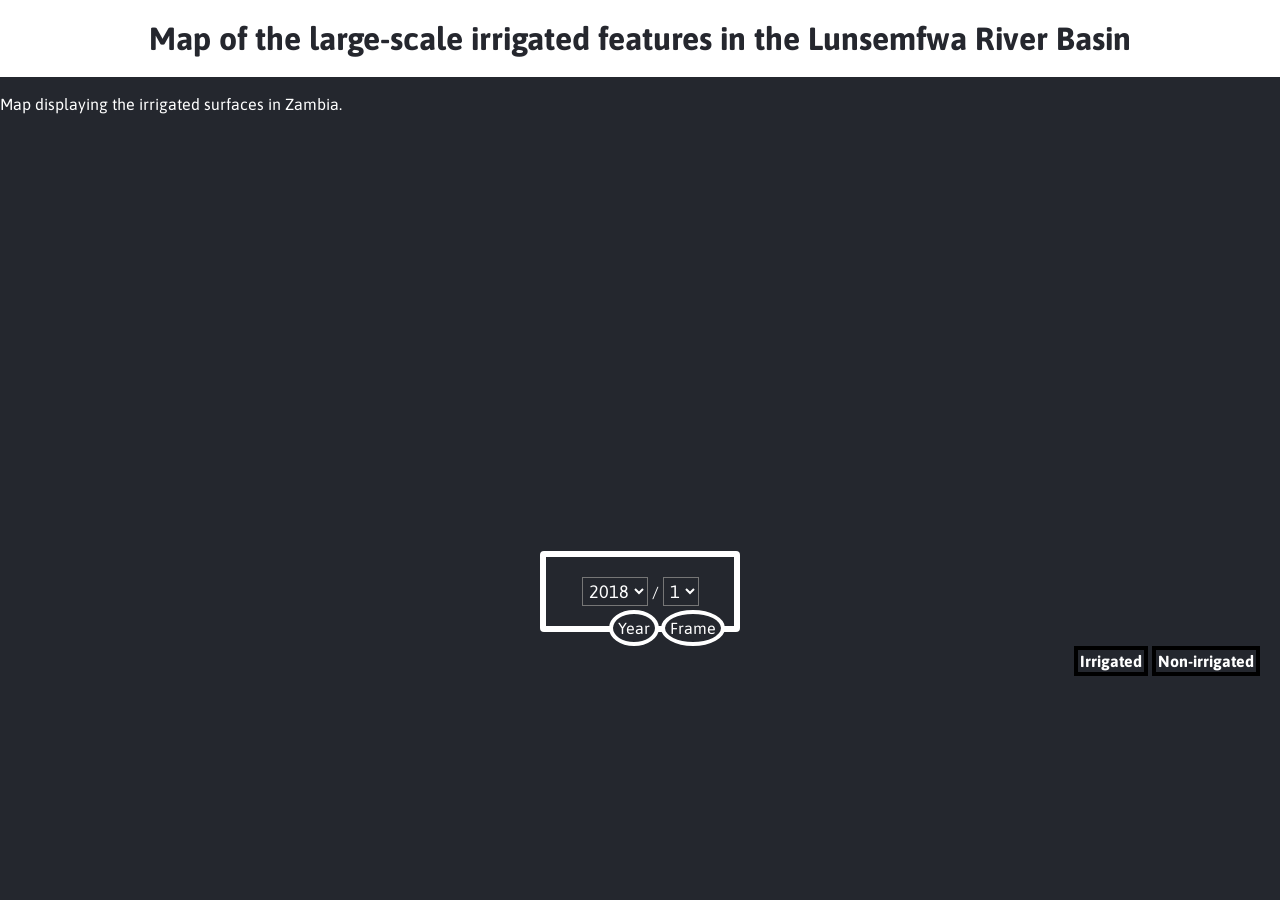
==== public/index.html @ 9be1ecbe "💿💝 Checkpoint ./public/index.html:6620615/1070" ====
<!DOCTYPE html>
<html lang="en" dir="ltr">

<head>
  <meta charset="utf-8">
  <title>Irrigation in Lunsemfwa River Basin, Zambia</title>
  <script src="https://api.mapbox.com/mapbox-gl-js/v1.12.0/mapbox-gl.js">
  import mapboxgl from 'mapbox-gl';
</script>
  <link href="https://api.mapbox.com/mapbox-gl-js/v1.12.0/mapbox-gl.css" rel="stylesheet" />
  <link rel="stylesheet" href="style.css" />
</head>

<body>

  <header>
    <h1>Map of the large-scale irrigated features in the Lunsemfwa River Basin </h1>
  </header>

  <p id="intro">
    <br>
    Map displaying the irrigated surfaces in Zambia.
    <br><br>
  </p>

  <div id="map" class="map"></div>
  
 

  <div class="generic-map-widget">
    <div id="year-label" class="badge">Year</div>
    <div id="timeframe-label" class="badge">Frame</div>
    <select  id="class-year" class="badge-select">
      <option value="2018">2018</option>
      <option value="2017">2017</option>
      <option value="2016">2016</option>
      <option value="2015">2015</option>
      <option value="2014">2014</option>
      <option value="2013">2013</option>
      <option value="2008">2008</option>
      <option value="2004">2004</option>
      <option value="2002">2002</option>
      <option value="1998">1998</option>
      <option value="1993">1993</option>

    </select> 
    / 
    <select id="timeframe" class="badge-select" >
      <option value="1">1</option>
      <option value="2">2</option>
    </select>
  </div>

  <div class="legend">
    <span id="irrigated" class="legend-element">Irrigated</span> <span id="non-irrigated"
      class="legend-element">Non-irrigated</span>
  </div>

  <div class="info-panel">
    <div class="Province">
    </div>
  </div>
  <script src="app.js" charset="utf-8"></script>
</body>

</html>
---- public/style.css ----
@import url('https://fonts.googleapis.com/css2?family=Asap:wght@400;500;700&display=swap');

.map {
        height: 400px;
        width: 100%;
      }

* {
  margin: 0;
  padding: 0;
  box-sizing: border-box;
  font-family: Asap, sans-serif;
}

body {
  background-color: #24272E;
}

header {
  background: white;
  padding: 20px;
}

header>h1 {
  color: #25272E;
  text-align: center;
  font-family: Asap, sans-serif;
}

.generic-map-widget {
  border: 6px solid white;
  margin: 20px auto;
  width: 200px;
  color: white;
  font-size: 24;
  text-align: center;
  border-radius: 4px;
  padding: 20px;
  position: relative;
}

.badge {
  padding: 2px 2px;
  background: #24272E;
  transition: all 0.3s ease;
}

.badge-select {
  padding: 2px 2px;
  background: #24272E;
  color: white; 
  font-size: 18px;
  transition: all 0.3s ease;
}


.badge-select:hover {
  cursor: pointer;
  background:white;
  color:#24272E;
}

#intro {
  font-size: 16px;
  color: white;
}

#year-label {
  border: 4px solid white;
  border-radius: 50%;
  padding: 5px;
  position: absolute;
  bottom: -20px;
  right: 40%
}

#timeframe-label {
  border: 4px solid white;
  border-radius: 50%;
  padding: 5px;
  position: absolute;
  bottom: -20px;
  right: 5%
}

.legend{
  margin: 20px 20px auto;
  text-align: right;
  right: 40%;
  font-family: Asap, sans-serif;
  font-weight: bold;
}


.legend-element {
  background:  #24272E;
  color:white;
  border: 4px solid black;
  padding: 2px;
  transition: all 0.3s ease;

  /* position: absolute; */
}

.legend-element:hover{
  cursor: pointer;
  background:white;
  color:#24272E;
}
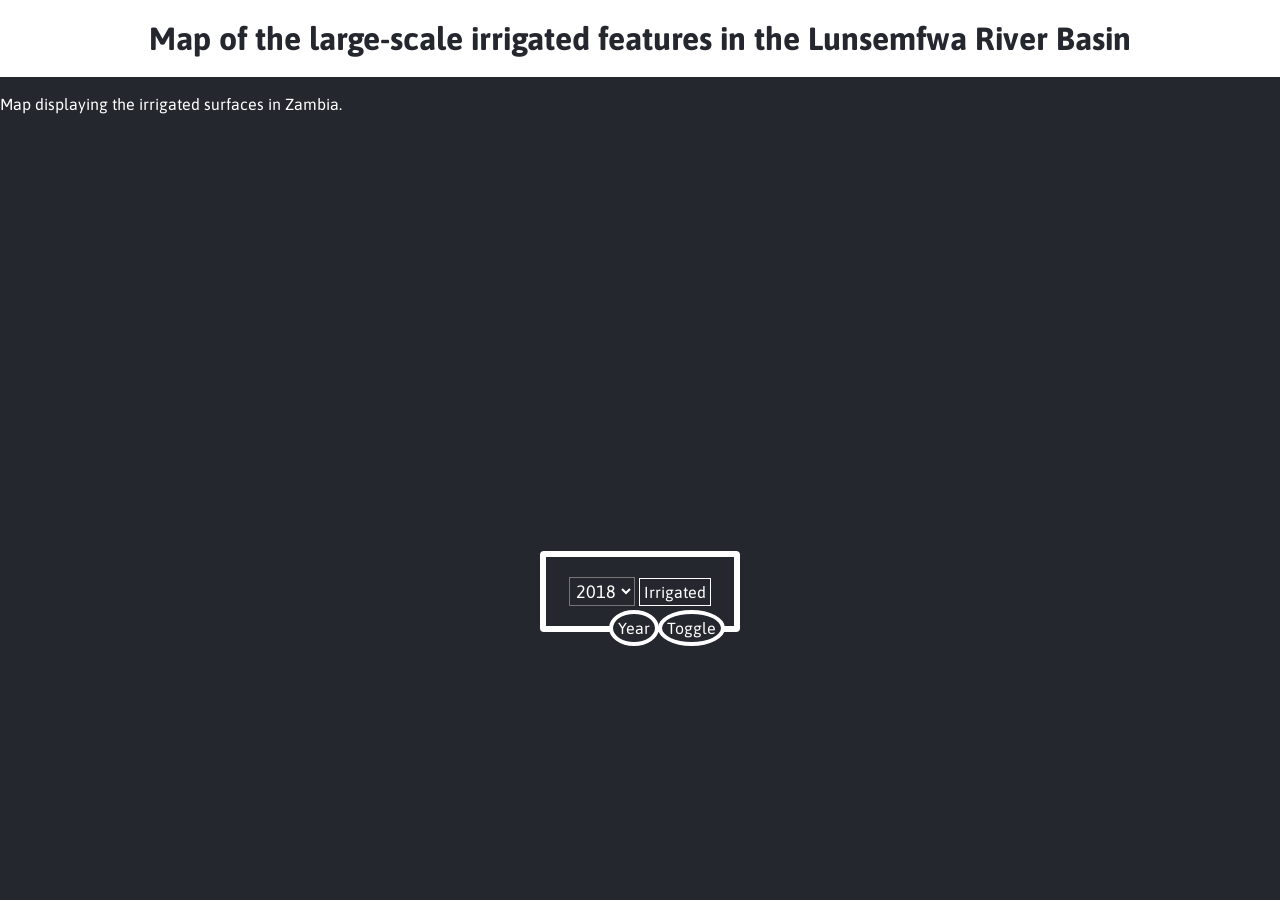
==== commit 373863dc: "🐴🐀 Checkpoint ./public/index.html:6620615/588 ./public/style.css:6620615/27" ====
--- a/public/index.html
+++ b/public/index.html
@@ -28,8 +28,11 @@
  
 
   <div class="generic-map-widget">
+    
     <div id="year-label" class="badge">Year</div>
-    <div id="timeframe-label" class="badge">Frame</div>
+    
+    <div id="toggle-label" class="badge">Toggle</div>
+
     <select  id="class-year" class="badge-select">
       <option value="2018">2018</option>
       <option value="2017">2017</option>
@@ -44,17 +47,15 @@
       <option value="1993">1993</option>
 
     </select> 
-    / 
-    <select id="timeframe" class="badge-select" >
-      <option value="1">1</option>
-      <option value="2">2</option>
-    </select>
+    
+<!--     <div class="legend"> -->
+    <span id="irrigated" class="legend-element">Irrigated</span> 
+    
+<!--   </div> -->
+    
   </div>
 
-  <div class="legend">
-    <span id="irrigated" class="legend-element">Irrigated</span> <span id="non-irrigated"
-      class="legend-element">Non-irrigated</span>
-  </div>
+  
 
   <div class="info-panel">
     <div class="Province">
--- a/public/style.css
+++ b/public/style.css
@@ -74,7 +74,7 @@
   right: 40%
 }
 
-#timeframe-label {
+#toggle-label {
   border: 4px solid white;
   border-radius: 50%;
   padding: 5px;
@@ -95,8 +95,8 @@
 .legend-element {
   background:  #24272E;
   color:white;
-  border: 4px solid black;
-  padding: 2px;
+  border: 1px solid white;
+  padding: 4px;
   transition: all 0.3s ease;
 
   /* position: absolute; */
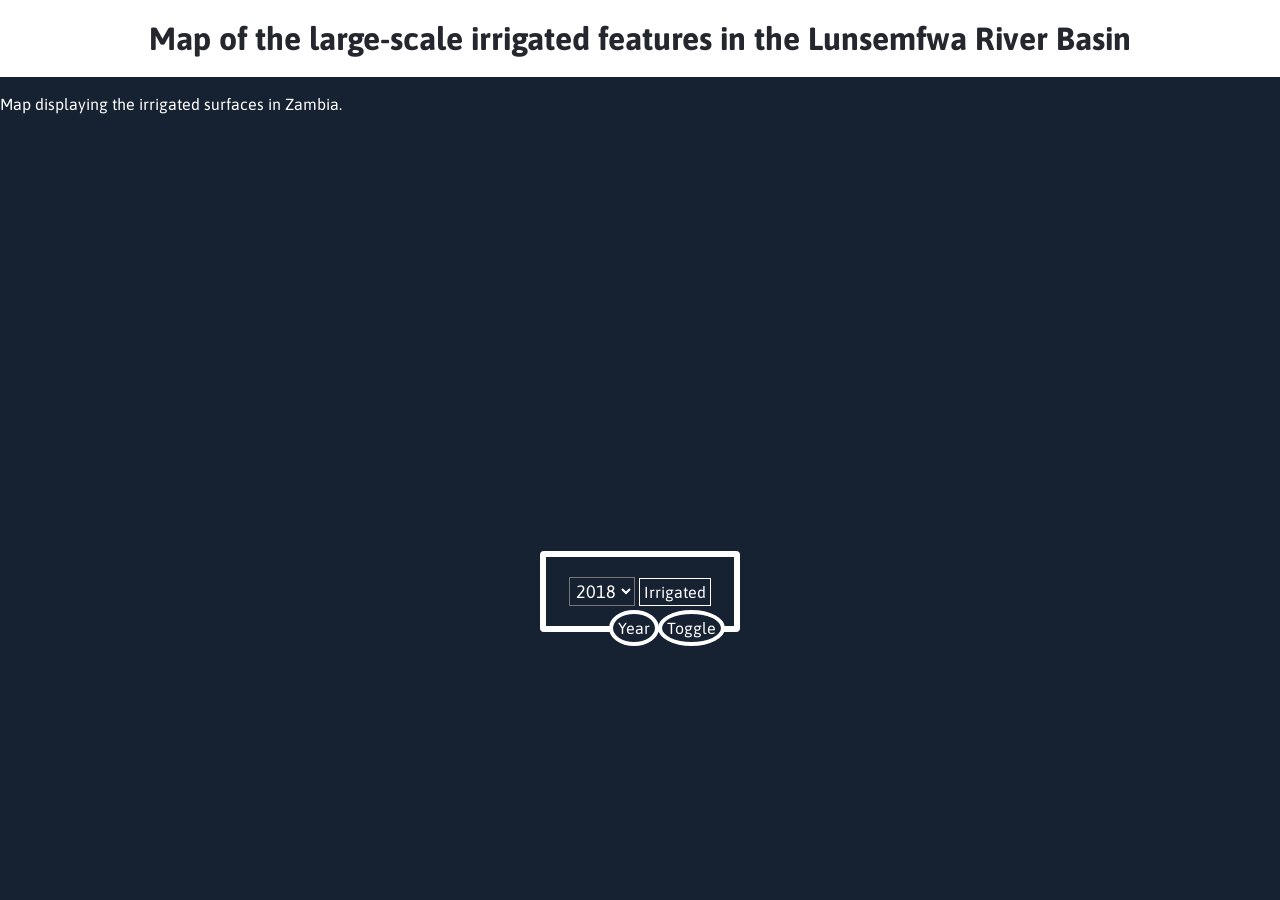
==== commit 8e90aaf9: "🌏🌼 Checkpoint ./public/style.css:6620615/72 ./public/index.html:6620615/2 ./public/app.js:6620615/26" ====
--- a/public/index.html
+++ b/public/index.html
@@ -25,7 +25,6 @@
 
   <div id="map" class="map"></div>
   
- 
 
   <div class="generic-map-widget">
     
--- a/public/style.css
+++ b/public/style.css
@@ -13,7 +13,7 @@
 }
 
 body {
-  background-color: #24272E;
+  background-color: #162131;
 }
 
 header {
@@ -41,13 +41,13 @@
 
 .badge {
   padding: 2px 2px;
-  background: #24272E;
+  background: #162131;
   transition: all 0.3s ease;
 }
 
 .badge-select {
   padding: 2px 2px;
-  background: #24272E;
+  background: #162131;
   color: white; 
   font-size: 18px;
   transition: all 0.3s ease;
@@ -57,7 +57,7 @@
 .badge-select:hover {
   cursor: pointer;
   background:white;
-  color:#24272E;
+  color:#162131;
 }
 
 #intro {
@@ -93,7 +93,7 @@
 
 
 .legend-element {
-  background:  #24272E;
+  background:  #162131;
   color:white;
   border: 1px solid white;
   padding: 4px;
@@ -105,7 +105,7 @@
 .legend-element:hover{
   cursor: pointer;
   background:white;
-  color:#24272E;
+  color:#162131;
 }
 
 
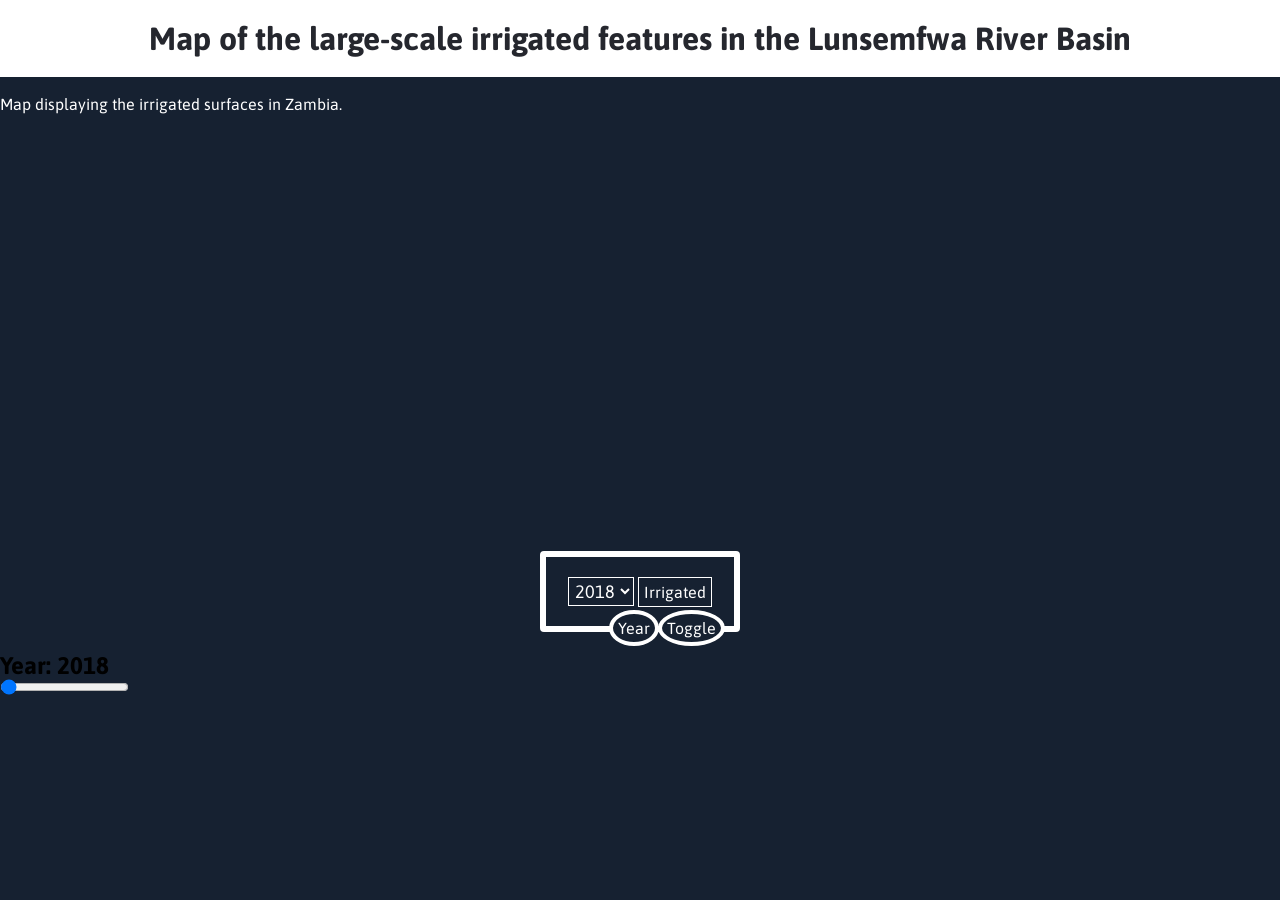
==== commit 7240c883: "🚛🍣 Checkpoint ./public/index.html:6620615/415" ====
--- a/public/index.html
+++ b/public/index.html
@@ -47,13 +47,14 @@
 
     </select> 
     
-<!--     <div class="legend"> -->
     <span id="irrigated" class="legend-element">Irrigated</span> 
-    
-<!--   </div> -->
     
   </div>
 
+  <div class="session" id="sliderbar">
+  <h2>Year: <label id='active-year'>2018</label></h2>
+  <input id="slider" class="row" type="range" min="0" max="2018" step='1' value='12' />
+</div>
   
 
   <div class="info-panel">
--- a/public/style.css
+++ b/public/style.css
@@ -48,6 +48,7 @@
 .badge-select {
   padding: 2px 2px;
   background: #162131;
+  border: 1px solid white;
   color: white; 
   font-size: 18px;
   transition: all 0.3s ease;
@@ -96,7 +97,7 @@
   background:  #162131;
   color:white;
   border: 1px solid white;
-  padding: 4px;
+  padding: 5px;
   transition: all 0.3s ease;
 
   /* position: absolute; */
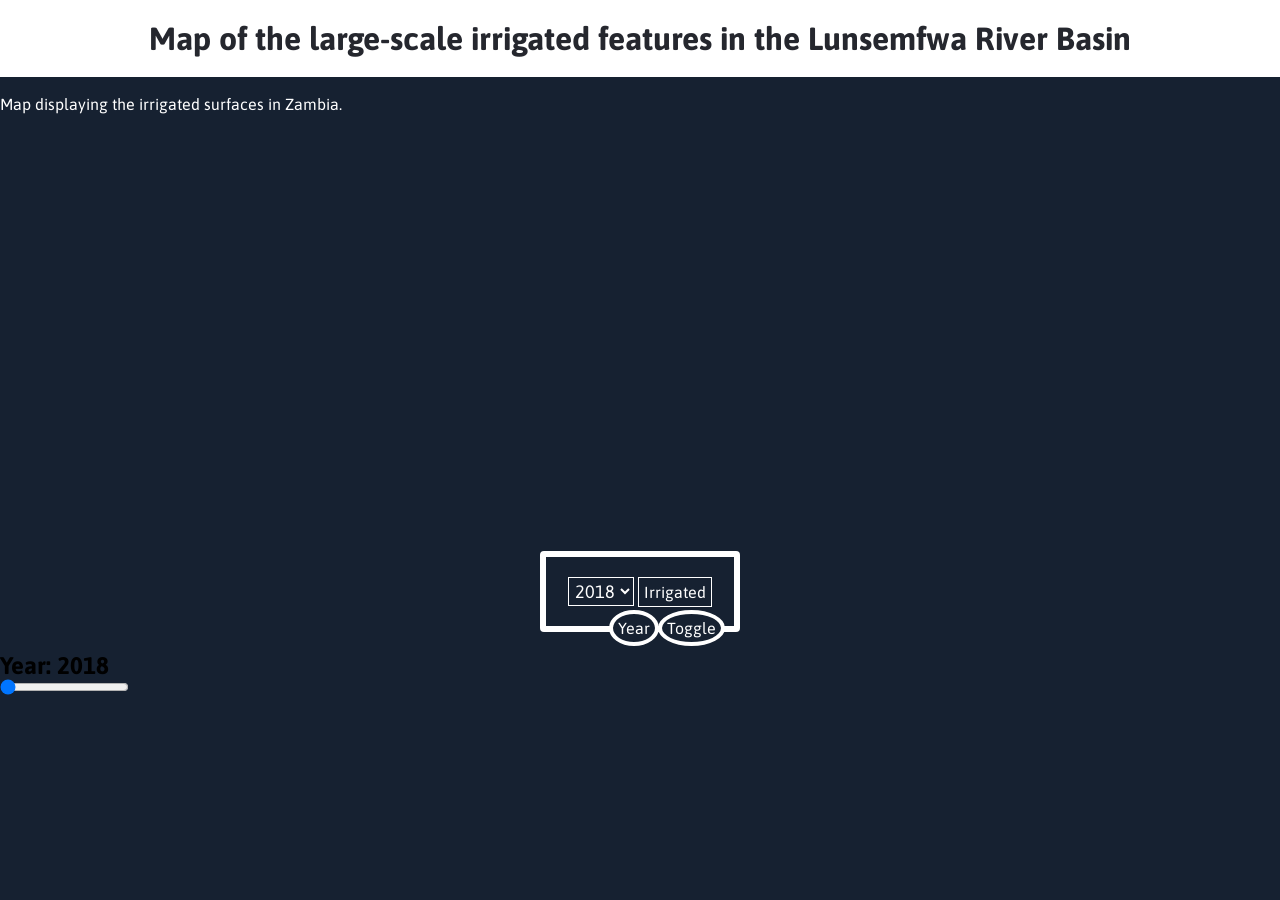
==== commit 8584ebd0: "🐬🔖 Checkpoint ./public/index.html:6620615/46" ====
--- a/public/index.html
+++ b/public/index.html
@@ -52,8 +52,8 @@
   </div>
 
   <div class="session" id="sliderbar">
-  <h2>Year: <label id='active-year'>2018</label></h2>
-  <input id="slider" class="row" type="range" min="0" max="2018" step='1' value='12' />
+  <h2>Year: <label id="active-year">2018</label></h2>
+  <input id="slider" class="row" type="range" min="1993" max="2018" step="1" value="12" />
 </div>
   
 
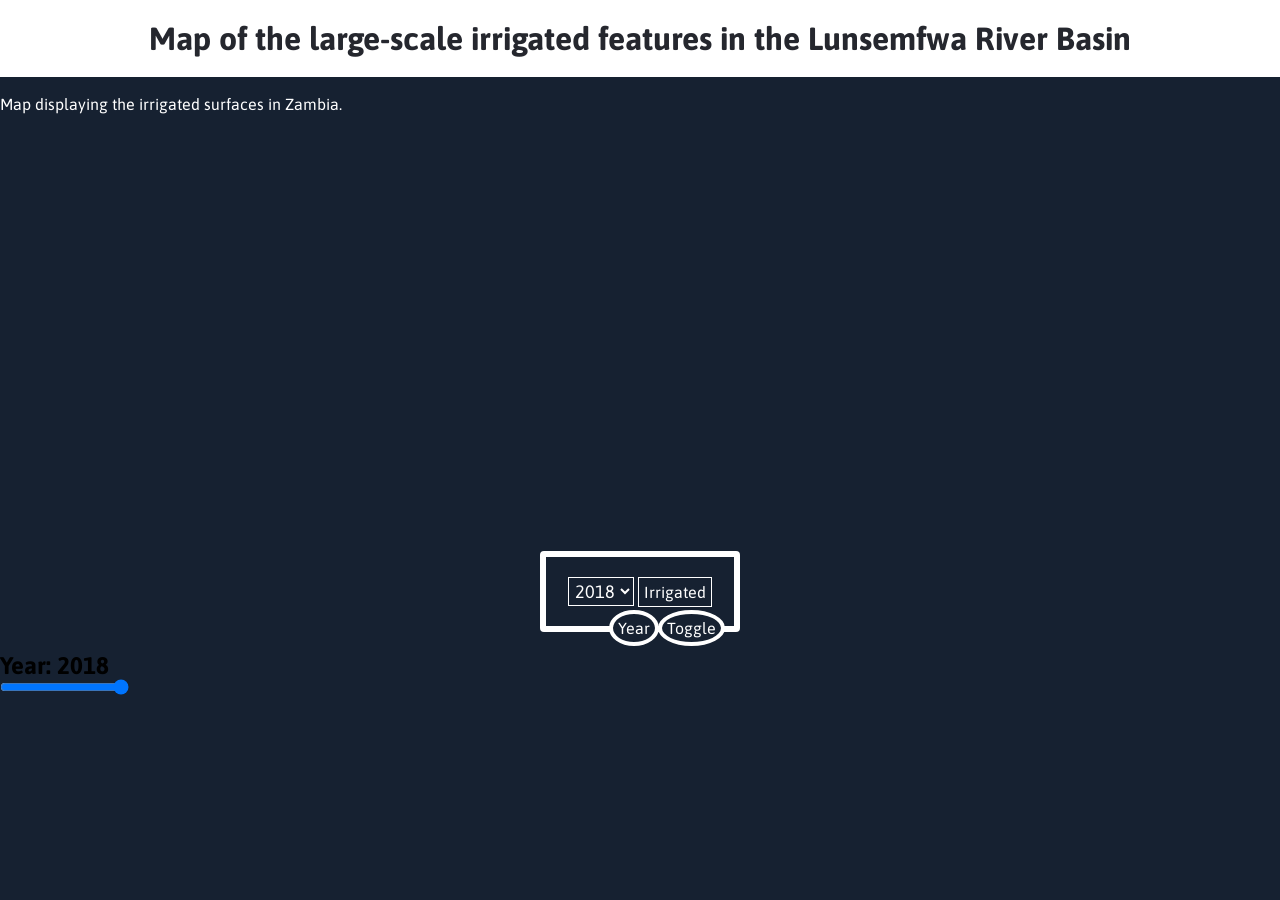
==== commit 1d9681fd: "😎💡 Checkpoint ./public/index.html:6620615/6 ./public/app.js:6620615/826" ====
--- a/public/index.html
+++ b/public/index.html
@@ -53,7 +53,7 @@
 
   <div class="session" id="sliderbar">
   <h2>Year: <label id="active-year">2018</label></h2>
-  <input id="slider" class="row" type="range" min="1993" max="2018" step="1" value="12" />
+  <input id="slider" class="row" type="range" min="1993" max="2018" step="1" value="2018" />
 </div>
   
 
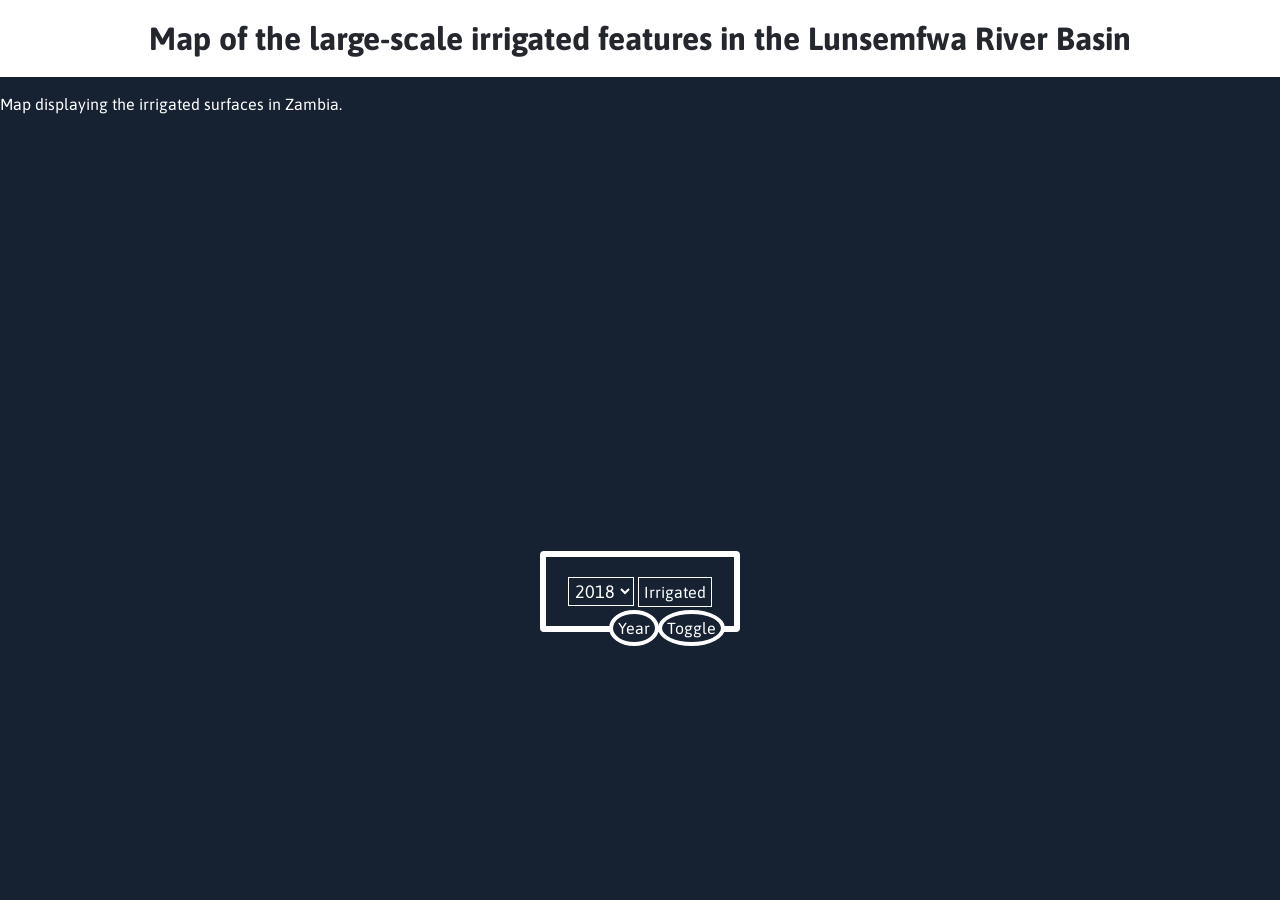
==== commit cf771357: "💵🐷 Checkpoint ./public/app.js:6620615/309 ./public/index.html:6620615/199" ====
--- a/public/index.html
+++ b/public/index.html
@@ -51,16 +51,13 @@
     
   </div>
 
-  <div class="session" id="sliderbar">
-  <h2>Year: <label id="active-year">2018</label></h2>
-  <input id="slider" class="row" type="range" min="1993" max="2018" step="1" value="2018" />
-</div>
+  
   
 
-  <div class="info-panel">
+<!--   <div class="info-panel">
     <div class="Province">
     </div>
-  </div>
+  </div> -->
   <script src="app.js" charset="utf-8"></script>
 </body>
 
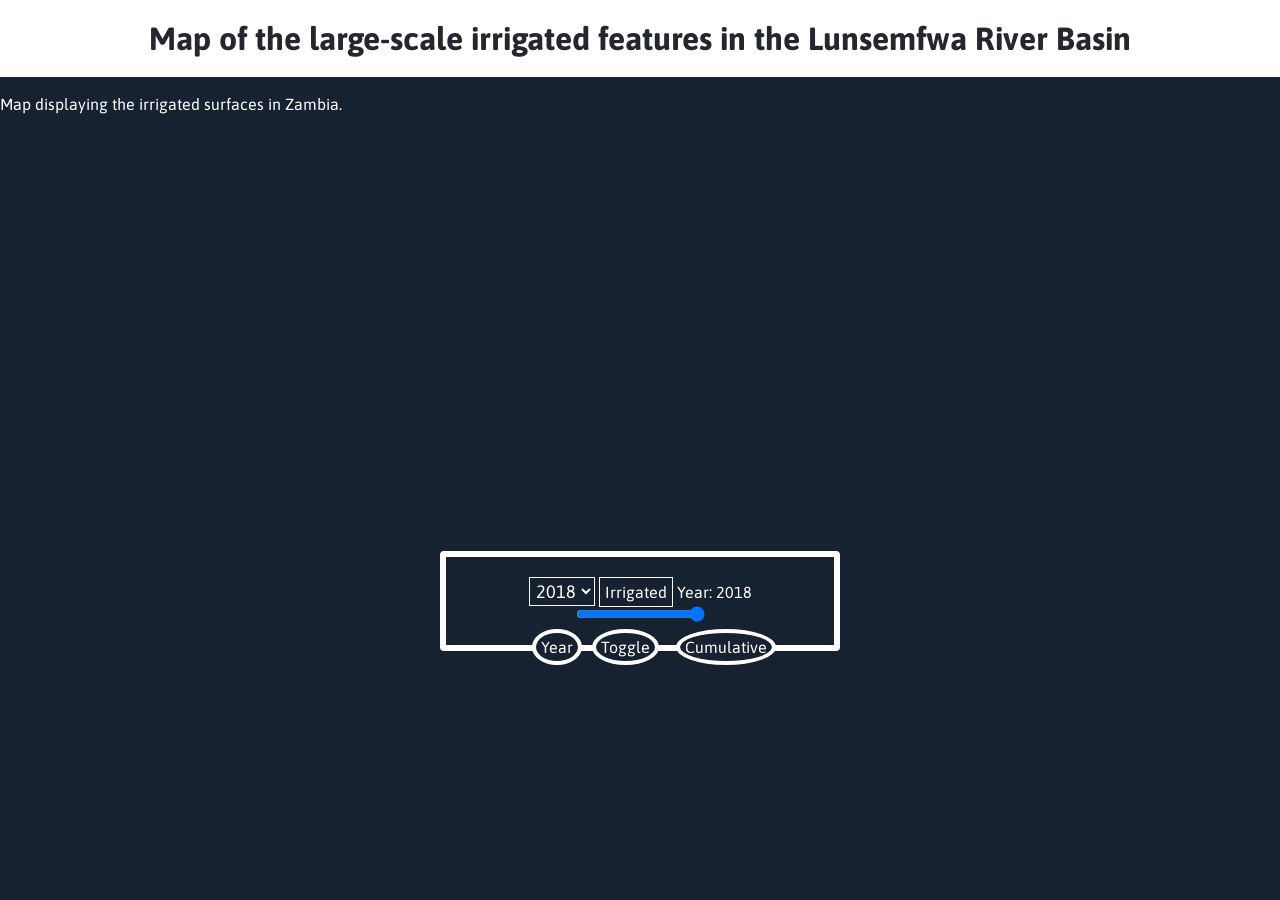
==== commit 9269711e: "🛀🍫 Checkpoint ./public/index.html:6620615/11540 ./public/style.css:6620615/171" ====
--- a/public/index.html
+++ b/public/index.html
@@ -1,64 +1,75 @@
 <!DOCTYPE html>
 <html lang="en" dir="ltr">
+  <head>
+    <meta charset="utf-8" />
+    <title>Irrigation in Lunsemfwa River Basin, Zambia</title>
+    <script src="https://api.mapbox.com/mapbox-gl-js/v1.12.0/mapbox-gl.js">
+      import mapboxgl from 'mapbox-gl';
+    </script>
+    <link
+      href="https://api.mapbox.com/mapbox-gl-js/v1.12.0/mapbox-gl.css"
+      rel="stylesheet"
+    />
+    <link rel="stylesheet" href="style.css" />
+  </head>
 
-<head>
-  <meta charset="utf-8">
-  <title>Irrigation in Lunsemfwa River Basin, Zambia</title>
-  <script src="https://api.mapbox.com/mapbox-gl-js/v1.12.0/mapbox-gl.js">
-  import mapboxgl from 'mapbox-gl';
-</script>
-  <link href="https://api.mapbox.com/mapbox-gl-js/v1.12.0/mapbox-gl.css" rel="stylesheet" />
-  <link rel="stylesheet" href="style.css" />
-</head>
+  <body>
+    <header>
+      <h1>
+        Map of the large-scale irrigated features in the Lunsemfwa River Basin
+      </h1>
+    </header>
 
-<body>
+    <p id="intro">
+      <br />
+      Map displaying the irrigated surfaces in Zambia.
+      <br /><br />
+    </p>
 
-  <header>
-    <h1>Map of the large-scale irrigated features in the Lunsemfwa River Basin </h1>
-  </header>
+    <div id="map" class="map"></div>
 
-  <p id="intro">
-    <br>
-    Map displaying the irrigated surfaces in Zambia.
-    <br><br>
-  </p>
+    <div class="generic-map-widget">
+      <div id="year-label" class="badge">Year</div>
 
-  <div id="map" class="map"></div>
-  
+      <div id="toggle-label" class="badge">Toggle</div>
+      
+      <div id="cumulative-label" class="badge">Cumulative</div>
 
-  <div class="generic-map-widget">
-    
-    <div id="year-label" class="badge">Year</div>
-    
-    <div id="toggle-label" class="badge">Toggle</div>
+      <select id="class-year" class="badge-select">
+        <option value="2018">2018</option>
+        <option value="2017">2017</option>
+        <option value="2016">2016</option>
+        <option value="2015">2015</option>
+        <option value="2014">2014</option>
+        <option value="2013">2013</option>
+        <option value="2008">2008</option>
+        <option value="2004">2004</option>
+        <option value="2002">2002</option>
+        <option value="1998">1998</option>
+        <option value="1993">1993</option>
+      </select>
 
-    <select  id="class-year" class="badge-select">
-      <option value="2018">2018</option>
-      <option value="2017">2017</option>
-      <option value="2016">2016</option>
-      <option value="2015">2015</option>
-      <option value="2014">2014</option>
-      <option value="2013">2013</option>
-      <option value="2008">2008</option>
-      <option value="2004">2004</option>
-      <option value="2002">2002</option>
-      <option value="1998">1998</option>
-      <option value="1993">1993</option>
+      <span id="irrigated" class="legend-element">Irrigated</span>
 
-    </select> 
-    
-    <span id="irrigated" class="legend-element">Irrigated</span> 
-    
-  </div>
+      <span id="sliderbar" class="session" >
+        <span>Year: <label id="active-year">2018</label></span>
+        <input
+          id="slider"
+          class="row"
+          type="range"
+          min="1993"
+          max="2018"
+          step="1"
+          value="2018"
+        />
+      </span>
+      
+    </div>
 
-  
-  
-
-<!--   <div class="info-panel">
+    <!--   <div class="info-panel">
     <div class="Province">
     </div>
   </div> -->
-  <script src="app.js" charset="utf-8"></script>
-</body>
-
-</html>+    <script src="app.js" charset="utf-8"></script>
+  </body>
+</html>
--- a/public/style.css
+++ b/public/style.css
@@ -30,7 +30,7 @@
 .generic-map-widget {
   border: 6px solid white;
   margin: 20px auto;
-  width: 200px;
+  width: 400px;
   color: white;
   font-size: 24;
   text-align: center;
@@ -72,7 +72,7 @@
   padding: 5px;
   position: absolute;
   bottom: -20px;
-  right: 40%
+  right: 65%
 }
 
 #toggle-label {
@@ -81,7 +81,16 @@
   padding: 5px;
   position: absolute;
   bottom: -20px;
-  right: 5%
+  right: 45%
+}
+
+#cumulative-label {
+  border: 4px solid white;
+  border-radius: 50%;
+  padding: 5px;
+  position: absolute;
+  bottom: -20px;
+  right: 15%
 }
 
 .legend{
